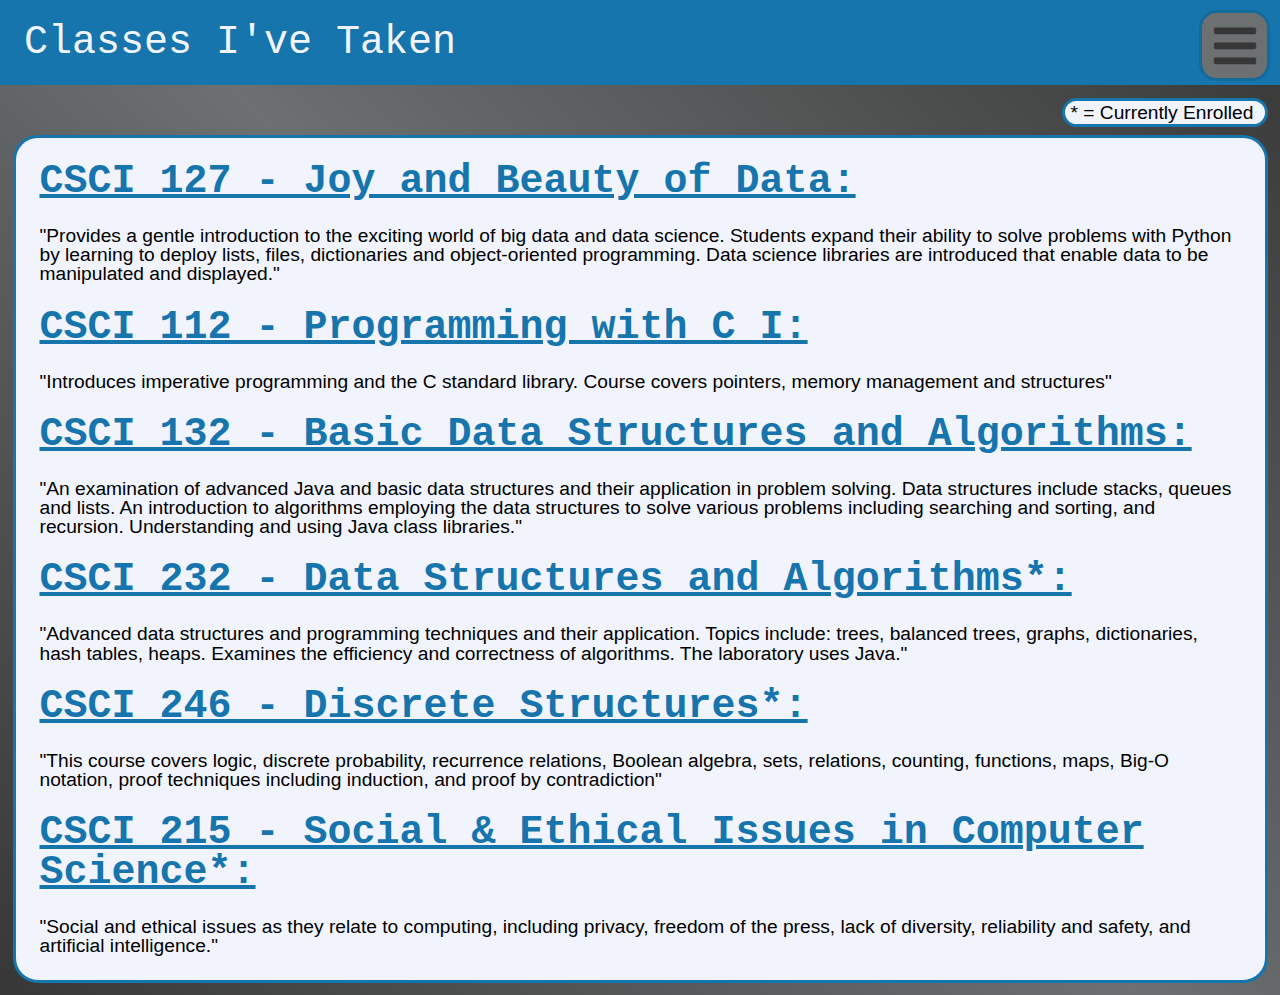
==== class-list/class-list.html @ 90e82655 "Website V.1.0" ====
<!DOCTYPE html>
<html lang="en">
    <head>
        <meta charset="UTF-8">
        <meta name="viewport" content="width=device-width, initial-scale=1"/>
        <title>Alexander Ellingsen</title>
        <meta name="description" content="Here are the relevant classes I have taken.">
        <link rel="stylesheet" href="https://use.fontawesome.com/releases/v5.8.2/css/all.css" />
        <link rel="stylesheet" href="class-list-styles.css" />
    </head>
    <body>
        <div id="wrapper">
            <div class="ghost-header">
                <div class="menu"><i class="fa fa-bars fa-3x"></i></div>
                <div class="header">
                    <nav id="navbar" class="navbar">
                        <ul>
                            <li class="mobile-margin"><a class="nav-link" href="../projects/projects.html">Projects</a></li>
                            <li class="mobile-margin"><a class="nav-link" href="#class-list">Classes I've Taken</a></li>
                            <li class="mobile-margin"><a class="nav-link" href="../about-me/about-me.html">More About Me</a></li>
                            <li class="mobile-margin"><a class="nav-link" href="../index.html#contact">Contact</a></li>
                        </ul>
                    </nav>
                </div>
            </div>
            <section id="classlist">
                <div id="class-list-header">
                    <h1>Classes I've Taken</h1>
                </div>
                <div id="spacer"></div>
                <div id="key">
                    <h3>* = Currently Enrolled</h3>
                </div>
                <div id="classes">
                    <h1 class="course-nums">CSCI 127 - Joy and Beauty of Data:</h1><h3 class="text">"Provides a gentle introduction to the exciting world of big 
                        data and data science. Students expand their ability to solve problems with Python by learning to deploy lists,
                        files, dictionaries and object-oriented programming. Data science libraries are introduced that enable data to
                        be manipulated and displayed."</h3>
                    <h1 class="course-nums">CSCI 112 - Programming with C I:</h1><h3 class="text">"Introduces imperative programming and the C standard library.
                        Course covers pointers, memory management and structures"</h3>
                    <h1 class="course-nums">CSCI 132 - Basic Data Structures and Algorithms:</h1><h3 class="text">"An examination of advanced Java and basic data structures and
                        their application in problem solving. Data structures include stacks, queues and lists. An introduction to algorithms
                        employing the data structures to solve various problems including searching and sorting, and recursion. Understanding and using Java class libraries."</h3>
                    <h1 class="course-nums">CSCI 232 - Data Structures and Algorithms*:</h1><h3 class="text">"Advanced data structures and programming techniques and their 
                        application. Topics include: trees, balanced trees, graphs, dictionaries, hash tables, heaps. Examines the efficiency 
                        and correctness of algorithms. The laboratory uses Java."</h3>
                    <h1 class="course-nums">CSCI 246 - Discrete Structures*:</h1><h3 class="text">"This course covers logic, discrete probability, recurrence relations, 
                        Boolean algebra, sets, relations, counting, functions, maps, Big-O notation, proof techniques including induction, and proof by contradiction"</h3>
                    <h1 class="course-nums">CSCI 215 - Social & Ethical Issues in Computer Science*:</h1><h3 class="text">"Social and ethical issues as they relate to computing, including privacy, 
                        freedom of the press, lack of diversity, reliability and safety, and artificial intelligence."</h3>
                </div>
            </section>
        </div>
    </body>
</html>
---- class-list/class-list-styles.css ----
/* RESET RELOADED */

html, body, div, span, applet, object, iframe,
h1, h2, h3, h4, h5, h6, p, blockquote, pre,
a, abbr, acronym, address, big, cite, code,
del, dfn, em, font, img, ins, kbd, q, s, samp,
small, strike, strong, sub, sup, tt, var,
dl, dt, dd, ol, ul, li,
fieldset, form, label, legend,
table, caption, tbody, tfoot, thead, tr, th, td {
	margin: 0;
	padding: 0;
	border: 0;
	outline: 0;
	font-weight: inherit;
	font-style: inherit;
	font-size: 100%;
	font-family: inherit;
	vertical-align: baseline;
}
/* remember to define focus styles! */
:focus {
	outline: 0;
}
body {
	line-height: 1;
	color: black;
	background: linear-gradient(45deg, var(--color-zero), var(--color-one), var(--color-zero));
    overflow-x: hidden;
}
ol, ul {
	list-style: none;
}
/* tables still need 'cellspacing="0"' in the markup */
table {
	border-collapse: separate;
	border-spacing: 0;
}
caption, th, td {
	text-align: left;
	font-weight: normal;
}
blockquote:before, blockquote:after,
q:before, q:after {
	content: "";
}
blockquote, q {
	quotes: "" "";
}

/* NEW CODE */
@font-face {
    font-family: 'Poly';
    src: url(fonts/Poly-Regular.otf);
}

html {
    scroll-behavior: smooth;
}

h1 {
    font-size: 2.5em;
    margin: 1.5rem;
    font-family: var(--font-two), sans-serif;
    color: var(--color-three);
}
 
h2 {
    font-size: 1.5em;
    margin: 1rem;
    color: var(--color-three);
    
}

h3 {
    font-size: 1.2em;
    font-family: var(--font-two), sans-serif;
}

p {
    font-size: 1em;
    padding: 1em;
}

:root {
    --color-zero: #373737;
    --color-one: #6c7071;
    --color-two: #1675ac;
    --color-twofive: #146a9b;
    --color-three: #f1f4fd;
    --font-one: 'Courier New';
    --font-two: 'Poly';
}

/* Navigation bar/header */
.ghost-header {
    position: fixed;
    background-color: var(--color-one);
    border: solid var(--color-twofive) 3px;
    border-radius: 25% ;
    right:10px;
    top: 10px;
    width: 65px;
    height: 65px;
    z-index: 99;
}

.menu {
    color: var(--color-zero);
    display: flex;
    justify-content: center;
    margin-top: 8.5px;
}

@keyframes slide-in {
    0% {
        transform: translate(100vw)
    }
}
.header {
    right: 100vw;
    background-color: var(--color-two);
    display: flex;
    align-items: center;
    top: -5px;
    height: 85px;
    width: 100%;
    position: fixed;
    z-index: 100;
    border: solid, var(--color-twofive), 3px;
}

.navbar {
    width: 100%;
}

nav > ul {
    display: flex;
    align-items: center;
    justify-content: space-evenly;
    flex-wrap: wrap;
}

.nav-link {
    color: var(--color-three);
    font-weight: bold;
    text-decoration: none;
    font-size: 18px;
    padding: 0.5rem;
    font-family:var(--font-one), monospace;
}

/* End Navigation */

/* Classlist */
#classlist {
    height: 100%;
    padding: 0;
}

#class-list-header {
    display: flex;
    align-items: center;
    position: absolute;
    height: 85px;
    width: 100%;
    background-color: var(--color-two);
}

#class-list-header > h1 {
    color: var(--color-three);
    font-family: var(--font-one), sans-serif;
}

#spacer {
    height: 85px;
}

#key {
    position: absolute;
    right: 0;
    width: 200px;
    height: 23px;
    background-color: var(--color-three);
    border: var(--color-two) solid;
    border-radius: 25px;
    margin: 12.5px 12.5px 0 12.5px;
}

#key > h3 {
    padding: 1%;
    padding-left: 3%
}
#classes {
    background-color: var(--color-three);
    border: solid var(--color-two);
    border-radius: 25px;
    margin: 12.5px;
    margin-top: 50px;
}

.course-nums {
    color: var(--color-two);
    font-family: var(--font-one);
    font-weight: bold;
    text-decoration: underline;
}
.text {
    margin: 0 1.5rem 0 1.5rem;
}

.text:last-child {
    margin-bottom: 1.5rem;
}
/* Media Queries */
@media(hover: hover)  {
    .ghost-header:hover .header {
        animation: slide-in .75s;
        right: 0vw;
    }
    .header.hover {
        right: 0vw;
    }
    .nav-link:hover {
        text-decoration: underline;
    }
    .nav-link:active {
        color: var(--color-one)
    }
}

@media (hover: none) {  
    .ghost-header .header{
         right: 0vw;
     }
     .nav-link:active {
         text-decoration: underline;
         color: var(--color-one)
     }
}

@media screen and (max-width: 577px) {
    .mobile-margin{
        margin-top: 17px;
    }
}
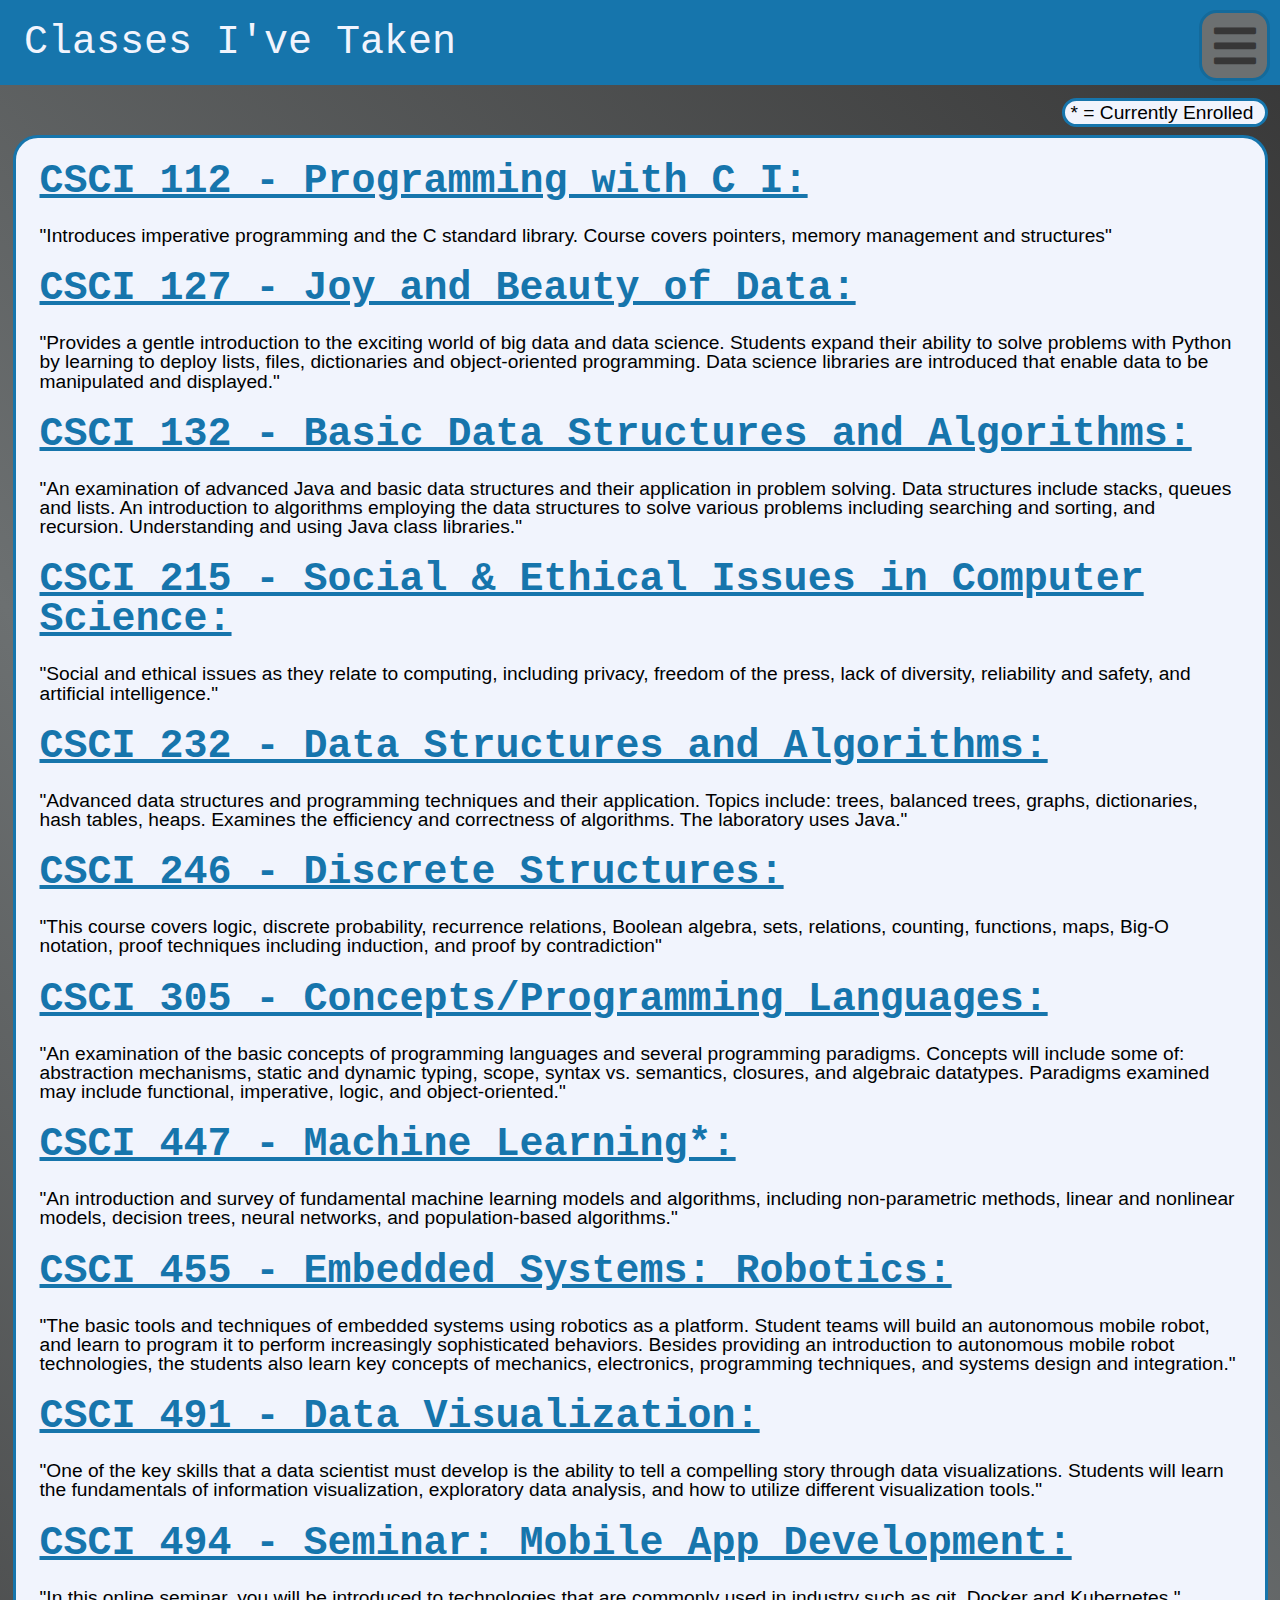
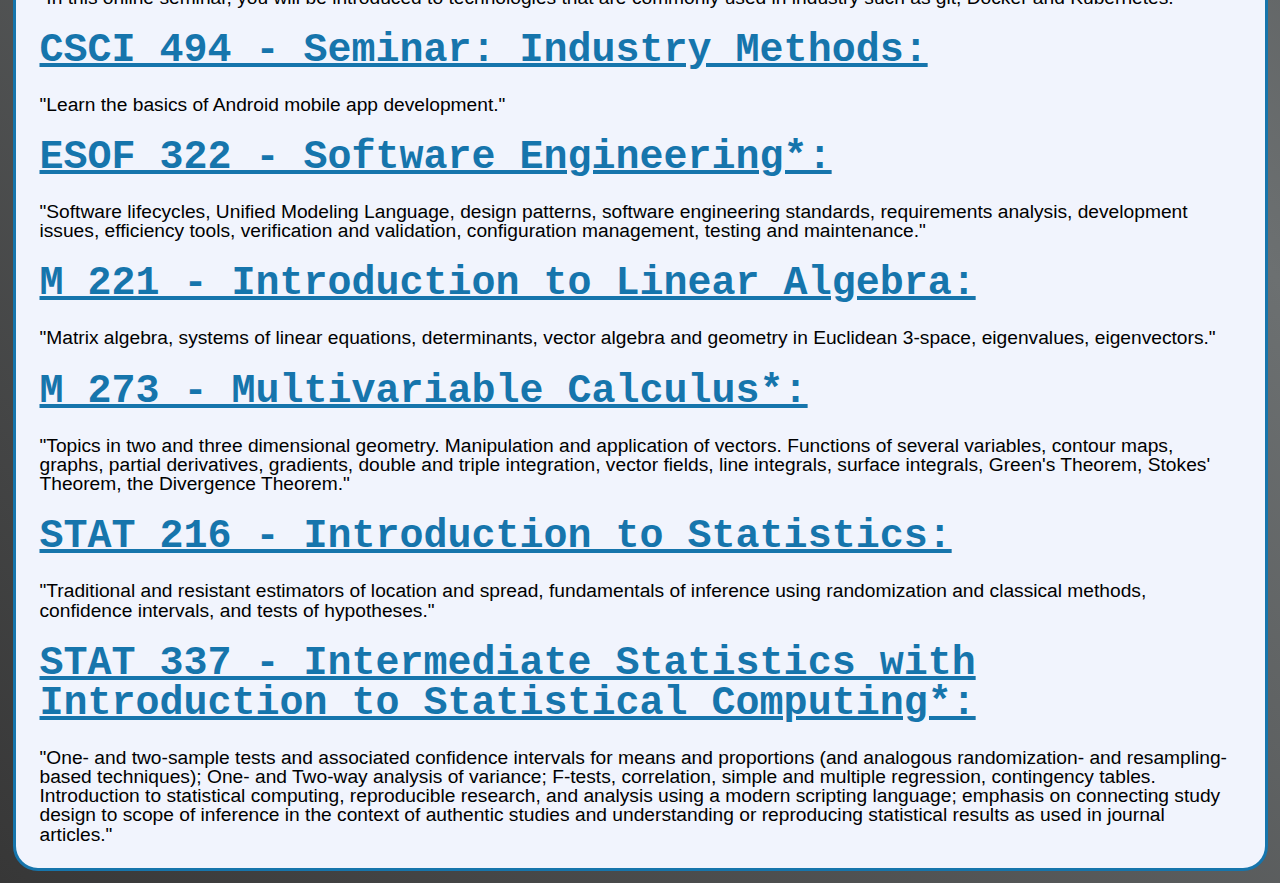
==== commit 21638faa: "Updated Code" ====
--- a/class-list/class-list.html
+++ b/class-list/class-list.html
@@ -32,22 +32,48 @@
                     <h3>* = Currently Enrolled</h3>
                 </div>
                 <div id="classes">
+                    <h1 class="course-nums">CSCI 112 - Programming with C I:</h1><h3 class="text">"Introduces imperative programming and the C standard library.
+                        Course covers pointers, memory management and structures"</h3>
                     <h1 class="course-nums">CSCI 127 - Joy and Beauty of Data:</h1><h3 class="text">"Provides a gentle introduction to the exciting world of big 
                         data and data science. Students expand their ability to solve problems with Python by learning to deploy lists,
                         files, dictionaries and object-oriented programming. Data science libraries are introduced that enable data to
                         be manipulated and displayed."</h3>
-                    <h1 class="course-nums">CSCI 112 - Programming with C I:</h1><h3 class="text">"Introduces imperative programming and the C standard library.
-                        Course covers pointers, memory management and structures"</h3>
                     <h1 class="course-nums">CSCI 132 - Basic Data Structures and Algorithms:</h1><h3 class="text">"An examination of advanced Java and basic data structures and
                         their application in problem solving. Data structures include stacks, queues and lists. An introduction to algorithms
                         employing the data structures to solve various problems including searching and sorting, and recursion. Understanding and using Java class libraries."</h3>
-                    <h1 class="course-nums">CSCI 232 - Data Structures and Algorithms*:</h1><h3 class="text">"Advanced data structures and programming techniques and their 
+                    <h1 class="course-nums">CSCI 215 - Social & Ethical Issues in Computer Science:</h1><h3 class="text">"Social and ethical issues as they relate to computing, including privacy, 
+                        freedom of the press, lack of diversity, reliability and safety, and artificial intelligence."</h3>
+                    <h1 class="course-nums">CSCI 232 - Data Structures and Algorithms:</h1><h3 class="text">"Advanced data structures and programming techniques and their 
                         application. Topics include: trees, balanced trees, graphs, dictionaries, hash tables, heaps. Examines the efficiency 
                         and correctness of algorithms. The laboratory uses Java."</h3>
-                    <h1 class="course-nums">CSCI 246 - Discrete Structures*:</h1><h3 class="text">"This course covers logic, discrete probability, recurrence relations, 
+                    <h1 class="course-nums">CSCI 246 - Discrete Structures:</h1><h3 class="text">"This course covers logic, discrete probability, recurrence relations, 
                         Boolean algebra, sets, relations, counting, functions, maps, Big-O notation, proof techniques including induction, and proof by contradiction"</h3>
-                    <h1 class="course-nums">CSCI 215 - Social & Ethical Issues in Computer Science*:</h1><h3 class="text">"Social and ethical issues as they relate to computing, including privacy, 
-                        freedom of the press, lack of diversity, reliability and safety, and artificial intelligence."</h3>
+                    <h1 class="course-nums">CSCI 305 - Concepts/Programming Languages:</h1><h3 class="text">"An examination of the basic concepts of programming languages and several programming 
+                        paradigms. Concepts will include some of: abstraction mechanisms, static and dynamic typing, scope, syntax vs. semantics, closures, and algebraic datatypes. Paradigms examined 
+                        may include functional, imperative, logic, and object-oriented."</h3>
+                    <h1 class="course-nums">CSCI 447 - Machine Learning*:</h1><h3 class="text">"An introduction and survey of fundamental machine learning models and algorithms, including 
+                        non-parametric methods, linear and nonlinear models, decision trees, neural networks, and population-based algorithms."</h3>
+                    <h1 class="course-nums">CSCI 455 - Embedded Systems: Robotics:</h1><h3 class="text">"The basic tools and techniques of embedded systems using robotics as a platform. Student teams 
+                        will build an autonomous mobile robot, and learn to program it to perform increasingly sophisticated behaviors. Besides providing an introduction to autonomous mobile robot technologies, 
+                        the students also learn key concepts of mechanics, electronics, programming techniques, and systems design and integration."</h3>
+                    <h1 class="course-nums">CSCI 491 - Data Visualization:</h1><h3 class="text">"One of the key skills that a data scientist must develop is the ability to tell a compelling story through data 
+                        visualizations.  Students will learn the fundamentals of information visualization, exploratory data analysis, and how to utilize different visualization tools."</h3>       
+                    <h1 class="course-nums">CSCI 494 - Seminar: Mobile App Development:</h1><h3 class="text">"In this online seminar, you will be introduced to technologies that are commonly 
+                        used in industry such as git, Docker and Kubernetes."</h3>                
+                    <h1 class="course-nums">CSCI 494 - Seminar: Industry Methods:</h1><h3 class="text">"Learn the basics of Android mobile app development."</h3>
+                    <h1 class="course-nums">ESOF 322 - Software Engineering*:</h1><h3 class="text">"Software lifecycles, Unified Modeling Language, design patterns, software engineering 
+                        standards, requirements analysis, development issues, efficiency tools, verification and validation, configuration management, testing and maintenance."</h3> 
+                    <h1 class="course-nums">M 221 - Introduction to Linear Algebra:</h1><h3 class="text">"Matrix algebra, systems of linear equations, determinants, vector algebra and 
+                        geometry in Euclidean 3-space, eigenvalues, eigenvectors."</h3>
+                    <h1 class="course-nums">M 273 - Multivariable Calculus*:</h1><h3 class="text">"Topics in two and three dimensional geometry. Manipulation and application of vectors. 
+                        Functions of several variables, contour maps, graphs, partial derivatives, gradients, double and triple integration, vector fields, line integrals, surface integrals, Green's 
+                        Theorem, Stokes' Theorem, the Divergence Theorem."</h3>    
+                    <h1 class="course-nums">STAT 216 - Introduction to Statistics:</h1><h3 class="text">"Traditional and resistant estimators of location and spread, fundamentals of inference using 
+                        randomization and classical methods, confidence intervals, and tests of hypotheses."</h3>
+                    <h1 class="course-nums">STAT 337 - Intermediate Statistics with Introduction to Statistical Computing*:</h1><h3 class="text">"One- and two-sample tests and associated confidence 
+                        intervals for means and proportions (and analogous randomization- and resampling-based techniques); One- and Two-way analysis of variance; F-tests, correlation, simple and 
+                        multiple regression, contingency tables. Introduction to statistical computing, reproducible research, and analysis using a modern scripting language; emphasis on connecting 
+                        study design to scope of inference in the context of authentic studies and understanding or reproducing statistical results as used in journal articles."</h3>          
                 </div>
             </section>
         </div>
